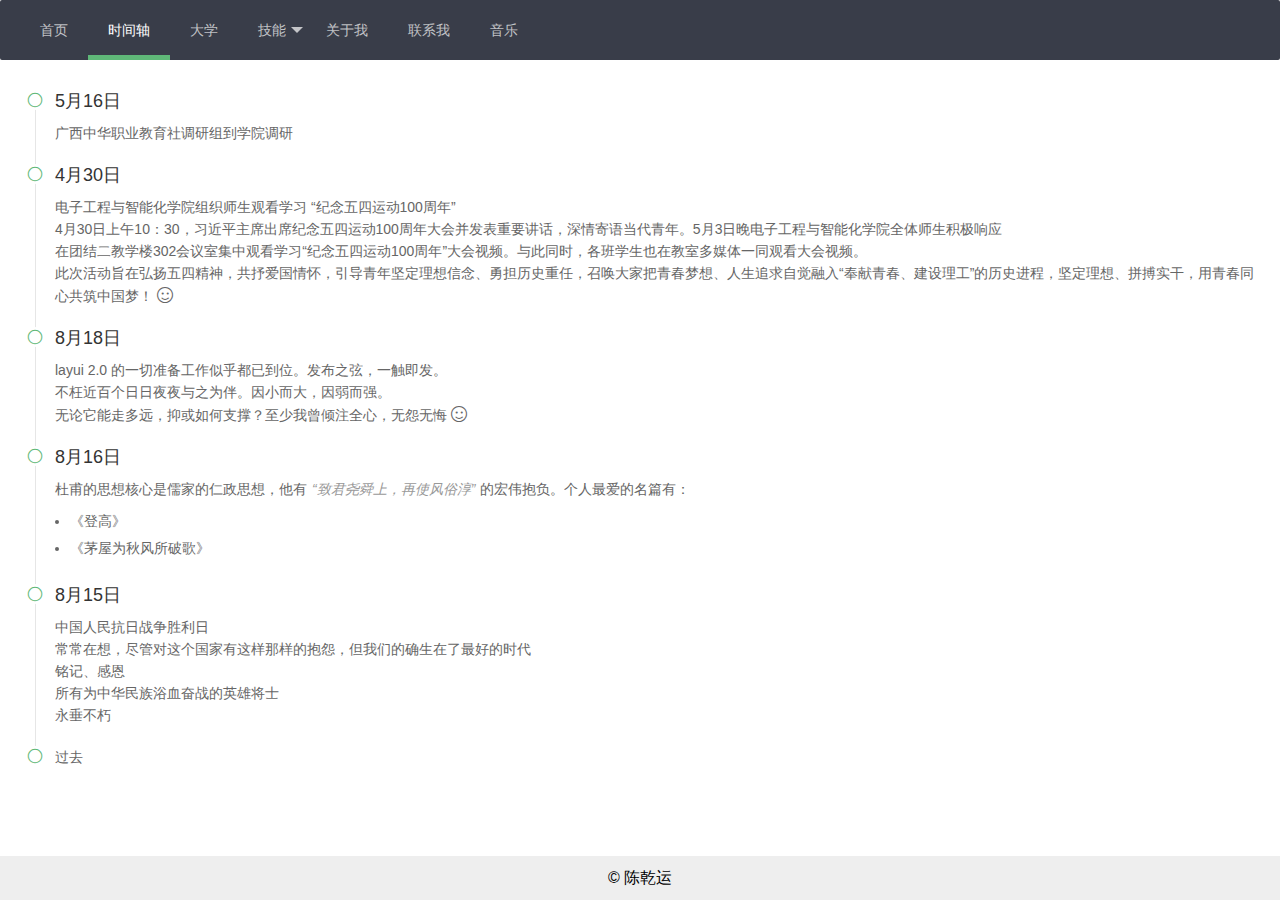
==== about.html @ 60fbc8ce "消息" ====
<!DOCTYPE html>
<html>
<head>
  <meta charset="utf-8">
  <meta name="viewport" content="width=device-width, initial-scale=1, maximum-scale=1">
  <title>时间轴 - 我的大学班级生活</title>
  <link rel="stylesheet" href="./layui/css/layui.css">

</head>
<body class="layui-layout-body">
 <div class="layui-layout layui-layout-admin">
<ul class="layui-nav" lay-filter="">
  <li class="layui-nav-item"><a href="index.html">首页</a></li>
  <li class="layui-nav-item layui-this"><a href="about.html">时间轴</a></li>
  <li class="layui-nav-item"><a href="university.html">大学</a></li>
  <li class="layui-nav-item">
    <a href="javascript:;">技能</a>
    <dl class="layui-nav-child"> <!-- 二级菜单 -->
      <dd><a href="js.html">前端</a></dd>
      <dd><a href="PHP.html">后端</a></dd>
    </dl>
  </li>
  <li class="layui-nav-item"><a href="us.html">关于我</a></li>
  <li class="layui-nav-item"><a href="callme.html">联系我</a></li>
  <li class="layui-nav-item"><a href="life.html">音乐</a></li>
</ul>

  <div class="layui-fluid" style="margin-left: 10px;margin-top: 30px;">
    <ul class="layui-timeline">
      <li class="layui-timeline-item">
        <i class="layui-icon layui-timeline-axis"></i>
        <div class="layui-timeline-content layui-text">
          <h3 class="layui-timeline-title">5月16日</h3>
          <p>
            广西中华职业教育社调研组到学院调研
            <br>
          </p>
      <li class="layui-timeline-item">
        <i class="layui-icon layui-timeline-axis"></i>
        <div class="layui-timeline-content layui-text">
          <h3 class="layui-timeline-title">4月30日</h3>
          <p>
            电子工程与智能化学院组织师生观看学习 “纪念五四运动100周年”
            <br>4月30日上午10：30，习近平主席出席纪念五四运动100周年大会并发表重要讲话，深情寄语当代青年。5月3日晚电子工程与智能化学院全体师生积极响应<br>在团结二教学楼302会议室集中观看学习“纪念五四运动100周年”大会视频。与此同时，各班学生也在教室多媒体一同观看大会视频。
            <br>此次活动旨在弘扬五四精神，共抒爱国情怀，引导青年坚定理想信念、勇担历史重任，召唤大家把青春梦想、人生追求自觉融入“奉献青春、建设理工”的历史进程，坚定理想、拼搏实干，用青春同心共筑中国梦！ <i class="layui-icon"></i>
          </p>
        </div>
      </li>
      <li class="layui-timeline-item">
      <i class="layui-icon layui-timeline-axis"></i>
      <div class="layui-timeline-content layui-text">
        <h3 class="layui-timeline-title">8月18日</h3>
        <p>
          layui 2.0 的一切准备工作似乎都已到位。发布之弦，一触即发。
          <br>不枉近百个日日夜夜与之为伴。因小而大，因弱而强。
          <br>无论它能走多远，抑或如何支撑？至少我曾倾注全心，无怨无悔 <i class="layui-icon"></i>
        </p>
      </div>
    </li>
      <li class="layui-timeline-item">
        <i class="layui-icon layui-timeline-axis"></i>
        <div class="layui-timeline-content layui-text">
          <h3 class="layui-timeline-title">8月16日</h3>
          <p>杜甫的思想核心是儒家的仁政思想，他有<em>“致君尧舜上，再使风俗淳”</em>的宏伟抱负。个人最爱的名篇有：</p>
          <ul>
            <li>《登高》</li>
            <li>《茅屋为秋风所破歌》</li>
          </ul>
        </div>
      </li>
      <li class="layui-timeline-item">
        <i class="layui-icon layui-timeline-axis"></i>
        <div class="layui-timeline-content layui-text">
          <h3 class="layui-timeline-title">8月15日</h3>
          <p>
            中国人民抗日战争胜利日
            <br>常常在想，尽管对这个国家有这样那样的抱怨，但我们的确生在了最好的时代
            <br>铭记、感恩
            <br>所有为中华民族浴血奋战的英雄将士
            <br>永垂不朽
          </p>
        </div>
      </li>
      <li class="layui-timeline-item">
        <i class="layui-icon layui-timeline-axis"></i>
        <div class="layui-timeline-content layui-text">
          <div class="layui-timeline-title">过去</div>
        </div>
      </li>
    </ul>  
  </div>
    <div class="layui-footer" style="text-align: center;    left: 0px; font-size: 16px">
    © 陈乾运
  </div>
  </div>
<script src="./layui/layui.js"></script>
<script>
//一般直接写在一个js文件中
layui.use(['layer', 'element'], function(){
  var layer = layui.layer
  ,element = layui.element;
  
});
</script> 
</body>
</html>
---- layui/css/layui.css ----
.layui-inline,img{display:inline-block;vertical-align:middle}h1,h2,h3,h4,h5,h6{font-weight:400}.layui-edge,.layui-header,.layui-inline,.layui-main{position:relative}.layui-elip,.layui-form-checkbox span,.layui-form-pane .layui-form-label{text-overflow:ellipsis;white-space:nowrap}.layui-btn,.layui-edge,.layui-inline,img{vertical-align:middle}.layui-btn,.layui-disabled,.layui-icon,.layui-unselect{-webkit-user-select:none;-ms-user-select:none;-moz-user-select:none}blockquote,body,button,dd,div,dl,dt,form,h1,h2,h3,h4,h5,h6,input,li,ol,p,pre,td,textarea,th,ul{margin:0;padding:0;-webkit-tap-highlight-color:rgba(0,0,0,0)}a:active,a:hover{outline:0}img{border:none}li{list-style:none}table{border-collapse:collapse;border-spacing:0}h4,h5,h6{font-size:100%}button,input,optgroup,option,select,textarea{font-family:inherit;font-size:inherit;font-style:inherit;font-weight:inherit;outline:0}pre{white-space:pre-wrap;white-space:-moz-pre-wrap;white-space:-pre-wrap;white-space:-o-pre-wrap;word-wrap:break-word}body{line-height:24px;font:14px Helvetica Neue,Helvetica,PingFang SC,Tahoma,Arial,sans-serif}hr{height:1px;margin:10px 0;border:0;clear:both}a{color:#333;text-decoration:none}a:hover{color:#777}a cite{font-style:normal;*cursor:pointer}.layui-border-box,.layui-border-box *{box-sizing:border-box}.layui-box,.layui-box *{box-sizing:content-box}.layui-clear{clear:both;*zoom:1}.layui-clear:after{content:'\20';clear:both;*zoom:1;display:block;height:0}.layui-inline{*display:inline;*zoom:1}.layui-edge{display:inline-block;width:0;height:0;border-width:6px;border-style:dashed;border-color:transparent;overflow:hidden}.layui-edge-top{top:-4px;border-bottom-color:#999;border-bottom-style:solid}.layui-edge-right{border-left-color:#999;border-left-style:solid}.layui-edge-bottom{top:2px;border-top-color:#999;border-top-style:solid}.layui-edge-left{border-right-color:#999;border-right-style:solid}.layui-elip{overflow:hidden}.layui-disabled,.layui-disabled:hover{color:#d2d2d2!important;cursor:not-allowed!important}.layui-circle{border-radius:100%}.layui-show{display:block!important}.layui-hide{display:none!important}@font-face{font-family:layui-icon;src:url(../font/iconfont.eot?v=240);src:url(../font/iconfont.eot?v=240#iefix) format('embedded-opentype'),url(../font/iconfont.svg?v=240#iconfont) format('svg'),url(../font/iconfont.woff?v=240) format('woff'),url(../font/iconfont.ttf?v=240) format('truetype')}.layui-icon{font-family:layui-icon!important;font-size:16px;font-style:normal;-webkit-font-smoothing:antialiased;-moz-osx-font-smoothing:grayscale}.layui-icon-reply-fill:before{content:"\e611"}.layui-icon-set-fill:before{content:"\e614"}.layui-icon-menu-fill:before{content:"\e60f"}.layui-icon-search:before{content:"\e615"}.layui-icon-share:before{content:"\e641"}.layui-icon-set-sm:before{content:"\e620"}.layui-icon-engine:before{content:"\e628"}.layui-icon-close:before{content:"\1006"}.layui-icon-close-fill:before{content:"\1007"}.layui-icon-chart-screen:before{content:"\e629"}.layui-icon-star:before{content:"\e600"}.layui-icon-circle-dot:before{content:"\e617"}.layui-icon-chat:before{content:"\e606"}.layui-icon-release:before{content:"\e609"}.layui-icon-list:before{content:"\e60a"}.layui-icon-chart:before{content:"\e62c"}.layui-icon-ok-circle:before{content:"\1005"}.layui-icon-layim-theme:before{content:"\e61b"}.layui-icon-table:before{content:"\e62d"}.layui-icon-right:before{content:"\e602"}.layui-icon-left:before{content:"\e603"}.layui-icon-cart-simple:before{content:"\e698"}.layui-icon-face-cry:before{content:"\e69c"}.layui-icon-face-smile:before{content:"\e6af"}.layui-icon-survey:before{content:"\e6b2"}.layui-icon-tree:before{content:"\e62e"}.layui-icon-upload-circle:before{content:"\e62f"}.layui-icon-add-circle:before{content:"\e61f"}.layui-icon-download-circle:before{content:"\e601"}.layui-icon-templeate-1:before{content:"\e630"}.layui-icon-util:before{content:"\e631"}.layui-icon-face-surprised:before{content:"\e664"}.layui-icon-edit:before{content:"\e642"}.layui-icon-speaker:before{content:"\e645"}.layui-icon-down:before{content:"\e61a"}.layui-icon-file:before{content:"\e621"}.layui-icon-layouts:before{content:"\e632"}.layui-icon-rate-half:before{content:"\e6c9"}.layui-icon-add-circle-fine:before{content:"\e608"}.layui-icon-prev-circle:before{content:"\e633"}.layui-icon-read:before{content:"\e705"}.layui-icon-404:before{content:"\e61c"}.layui-icon-carousel:before{content:"\e634"}.layui-icon-help:before{content:"\e607"}.layui-icon-code-circle:before{content:"\e635"}.layui-icon-water:before{content:"\e636"}.layui-icon-username:before{content:"\e66f"}.layui-icon-find-fill:before{content:"\e670"}.layui-icon-about:before{content:"\e60b"}.layui-icon-location:before{content:"\e715"}.layui-icon-up:before{content:"\e619"}.layui-icon-pause:before{content:"\e651"}.layui-icon-date:before{content:"\e637"}.layui-icon-layim-uploadfile:before{content:"\e61d"}.layui-icon-delete:before{content:"\e640"}.layui-icon-play:before{content:"\e652"}.layui-icon-top:before{content:"\e604"}.layui-icon-friends:before{content:"\e612"}.layui-icon-refresh-3:before{content:"\e9aa"}.layui-icon-ok:before{content:"\e605"}.layui-icon-layer:before{content:"\e638"}.layui-icon-face-smile-fine:before{content:"\e60c"}.layui-icon-dollar:before{content:"\e659"}.layui-icon-group:before{content:"\e613"}.layui-icon-layim-download:before{content:"\e61e"}.layui-icon-picture-fine:before{content:"\e60d"}.layui-icon-link:before{content:"\e64c"}.layui-icon-diamond:before{content:"\e735"}.layui-icon-log:before{content:"\e60e"}.layui-icon-rate-solid:before{content:"\e67a"}.layui-icon-fonts-del:before{content:"\e64f"}.layui-icon-unlink:before{content:"\e64d"}.layui-icon-fonts-clear:before{content:"\e639"}.layui-icon-triangle-r:before{content:"\e623"}.layui-icon-circle:before{content:"\e63f"}.layui-icon-radio:before{content:"\e643"}.layui-icon-align-center:before{content:"\e647"}.layui-icon-align-right:before{content:"\e648"}.layui-icon-align-left:before{content:"\e649"}.layui-icon-loading-1:before{content:"\e63e"}.layui-icon-return:before{content:"\e65c"}.layui-icon-fonts-strong:before{content:"\e62b"}.layui-icon-upload:before{content:"\e67c"}.layui-icon-dialogue:before{content:"\e63a"}.layui-icon-video:before{content:"\e6ed"}.layui-icon-headset:before{content:"\e6fc"}.layui-icon-cellphone-fine:before{content:"\e63b"}.layui-icon-add-1:before{content:"\e654"}.layui-icon-face-smile-b:before{content:"\e650"}.layui-icon-fonts-html:before{content:"\e64b"}.layui-icon-form:before{content:"\e63c"}.layui-icon-cart:before{content:"\e657"}.layui-icon-camera-fill:before{content:"\e65d"}.layui-icon-tabs:before{content:"\e62a"}.layui-icon-fonts-code:before{content:"\e64e"}.layui-icon-fire:before{content:"\e756"}.layui-icon-set:before{content:"\e716"}.layui-icon-fonts-u:before{content:"\e646"}.layui-icon-triangle-d:before{content:"\e625"}.layui-icon-tips:before{content:"\e702"}.layui-icon-picture:before{content:"\e64a"}.layui-icon-more-vertical:before{content:"\e671"}.layui-icon-flag:before{content:"\e66c"}.layui-icon-loading:before{content:"\e63d"}.layui-icon-fonts-i:before{content:"\e644"}.layui-icon-refresh-1:before{content:"\e666"}.layui-icon-rmb:before{content:"\e65e"}.layui-icon-home:before{content:"\e68e"}.layui-icon-user:before{content:"\e770"}.layui-icon-notice:before{content:"\e667"}.layui-icon-login-weibo:before{content:"\e675"}.layui-icon-voice:before{content:"\e688"}.layui-icon-upload-drag:before{content:"\e681"}.layui-icon-login-qq:before{content:"\e676"}.layui-icon-snowflake:before{content:"\e6b1"}.layui-icon-file-b:before{content:"\e655"}.layui-icon-template:before{content:"\e663"}.layui-icon-auz:before{content:"\e672"}.layui-icon-console:before{content:"\e665"}.layui-icon-app:before{content:"\e653"}.layui-icon-prev:before{content:"\e65a"}.layui-icon-website:before{content:"\e7ae"}.layui-icon-next:before{content:"\e65b"}.layui-icon-component:before{content:"\e857"}.layui-icon-more:before{content:"\e65f"}.layui-icon-login-wechat:before{content:"\e677"}.layui-icon-shrink-right:before{content:"\e668"}.layui-icon-spread-left:before{content:"\e66b"}.layui-icon-camera:before{content:"\e660"}.layui-icon-note:before{content:"\e66e"}.layui-icon-refresh:before{content:"\e669"}.layui-icon-female:before{content:"\e661"}.layui-icon-male:before{content:"\e662"}.layui-icon-password:before{content:"\e673"}.layui-icon-senior:before{content:"\e674"}.layui-icon-theme:before{content:"\e66a"}.layui-icon-tread:before{content:"\e6c5"}.layui-icon-praise:before{content:"\e6c6"}.layui-icon-star-fill:before{content:"\e658"}.layui-icon-rate:before{content:"\e67b"}.layui-icon-template-1:before{content:"\e656"}.layui-icon-vercode:before{content:"\e679"}.layui-icon-cellphone:before{content:"\e678"}.layui-icon-screen-full:before{content:"\e622"}.layui-icon-screen-restore:before{content:"\e758"}.layui-icon-cols:before{content:"\e610"}.layui-icon-export:before{content:"\e67d"}.layui-icon-print:before{content:"\e66d"}.layui-icon-slider:before{content:"\e714"}.layui-main{width:1140px;margin:0 auto}.layui-header{z-index:1000;height:60px}.layui-header a:hover{transition:all .5s;-webkit-transition:all .5s}.layui-side{position:fixed;left:0;top:0;bottom:0;z-index:999;width:200px;overflow-x:hidden}.layui-side-scroll{position:relative;width:220px;height:100%;overflow-x:hidden}.layui-body{position:absolute;left:200px;right:0;top:0;bottom:0;z-index:998;width:auto;overflow:hidden;overflow-y:auto;box-sizing:border-box}.layui-layout-body{overflow:hidden}.layui-layout-admin .layui-header{background-color:#23262E}.layui-layout-admin .layui-side{top:60px;width:200px;overflow-x:hidden}.layui-layout-admin .layui-body{top:60px;bottom:44px}.layui-layout-admin .layui-main{width:auto;margin:0 15px}.layui-layout-admin .layui-footer{position:fixed;left:200px;right:0;bottom:0;height:44px;line-height:44px;padding:0 15px;background-color:#eee}.layui-layout-admin .layui-logo{position:absolute;left:0;top:0;width:200px;height:100%;line-height:60px;text-align:center;color:#009688;font-size:16px}.layui-layout-admin .layui-header .layui-nav{background:0 0}.layui-layout-left{position:absolute!important;left:200px;top:0}.layui-layout-right{position:absolute!important;right:0;top:0}.layui-container{position:relative;margin:0 auto;padding:0 15px;box-sizing:border-box}.layui-fluid{position:relative;margin:0 auto;padding:0 15px}.layui-row:after,.layui-row:before{content:'';display:block;clear:both}.layui-col-lg1,.layui-col-lg10,.layui-col-lg11,.layui-col-lg12,.layui-col-lg2,.layui-col-lg3,.layui-col-lg4,.layui-col-lg5,.layui-col-lg6,.layui-col-lg7,.layui-col-lg8,.layui-col-lg9,.layui-col-md1,.layui-col-md10,.layui-col-md11,.layui-col-md12,.layui-col-md2,.layui-col-md3,.layui-col-md4,.layui-col-md5,.layui-col-md6,.layui-col-md7,.layui-col-md8,.layui-col-md9,.layui-col-sm1,.layui-col-sm10,.layui-col-sm11,.layui-col-sm12,.layui-col-sm2,.layui-col-sm3,.layui-col-sm4,.layui-col-sm5,.layui-col-sm6,.layui-col-sm7,.layui-col-sm8,.layui-col-sm9,.layui-col-xs1,.layui-col-xs10,.layui-col-xs11,.layui-col-xs12,.layui-col-xs2,.layui-col-xs3,.layui-col-xs4,.layui-col-xs5,.layui-col-xs6,.layui-col-xs7,.layui-col-xs8,.layui-col-xs9{position:relative;display:block;box-sizing:border-box}.layui-col-xs1,.layui-col-xs10,.layui-col-xs11,.layui-col-xs12,.layui-col-xs2,.layui-col-xs3,.layui-col-xs4,.layui-col-xs5,.layui-col-xs6,.layui-col-xs7,.layui-col-xs8,.layui-col-xs9{float:left}.layui-col-xs1{width:8.33333333%}.layui-col-xs2{width:16.66666667%}.layui-col-xs3{width:25%}.layui-col-xs4{width:33.33333333%}.layui-col-xs5{width:41.66666667%}.layui-col-xs6{width:50%}.layui-col-xs7{width:58.33333333%}.layui-col-xs8{width:66.66666667%}.layui-col-xs9{width:75%}.layui-col-xs10{width:83.33333333%}.layui-col-xs11{width:91.66666667%}.layui-col-xs12{width:100%}.layui-col-xs-offset1{margin-left:8.33333333%}.layui-col-xs-offset2{margin-left:16.66666667%}.layui-col-xs-offset3{margin-left:25%}.layui-col-xs-offset4{margin-left:33.33333333%}.layui-col-xs-offset5{margin-left:41.66666667%}.layui-col-xs-offset6{margin-left:50%}.layui-col-xs-offset7{margin-left:58.33333333%}.layui-col-xs-offset8{margin-left:66.66666667%}.layui-col-xs-offset9{margin-left:75%}.layui-col-xs-offset10{margin-left:83.33333333%}.layui-col-xs-offset11{margin-left:91.66666667%}.layui-col-xs-offset12{margin-left:100%}@media screen and (max-width:768px){.layui-hide-xs{display:none!important}.layui-show-xs-block{display:block!important}.layui-show-xs-inline{display:inline!important}.layui-show-xs-inline-block{display:inline-block!important}}@media screen and (min-width:768px){.layui-container{width:750px}.layui-hide-sm{display:none!important}.layui-show-sm-block{display:block!important}.layui-show-sm-inline{display:inline!important}.layui-show-sm-inline-block{display:inline-block!important}.layui-col-sm1,.layui-col-sm10,.layui-col-sm11,.layui-col-sm12,.layui-col-sm2,.layui-col-sm3,.layui-col-sm4,.layui-col-sm5,.layui-col-sm6,.layui-col-sm7,.layui-col-sm8,.layui-col-sm9{float:left}.layui-col-sm1{width:8.33333333%}.layui-col-sm2{width:16.66666667%}.layui-col-sm3{width:25%}.layui-col-sm4{width:33.33333333%}.layui-col-sm5{width:41.66666667%}.layui-col-sm6{width:50%}.layui-col-sm7{width:58.33333333%}.layui-col-sm8{width:66.66666667%}.layui-col-sm9{width:75%}.layui-col-sm10{width:83.33333333%}.layui-col-sm11{width:91.66666667%}.layui-col-sm12{width:100%}.layui-col-sm-offset1{margin-left:8.33333333%}.layui-col-sm-offset2{margin-left:16.66666667%}.layui-col-sm-offset3{margin-left:25%}.layui-col-sm-offset4{margin-left:33.33333333%}.layui-col-sm-offset5{margin-left:41.66666667%}.layui-col-sm-offset6{margin-left:50%}.layui-col-sm-offset7{margin-left:58.33333333%}.layui-col-sm-offset8{margin-left:66.66666667%}.layui-col-sm-offset9{margin-left:75%}.layui-col-sm-offset10{margin-left:83.33333333%}.layui-col-sm-offset11{margin-left:91.66666667%}.layui-col-sm-offset12{margin-left:100%}}@media screen and (min-width:992px){.layui-container{width:970px}.layui-hide-md{display:none!important}.layui-show-md-block{display:block!important}.layui-show-md-inline{display:inline!important}.layui-show-md-inline-block{display:inline-block!important}.layui-col-md1,.layui-col-md10,.layui-col-md11,.layui-col-md12,.layui-col-md2,.layui-col-md3,.layui-col-md4,.layui-col-md5,.layui-col-md6,.layui-col-md7,.layui-col-md8,.layui-col-md9{float:left}.layui-col-md1{width:8.33333333%}.layui-col-md2{width:16.66666667%}.layui-col-md3{width:25%}.layui-col-md4{width:33.33333333%}.layui-col-md5{width:41.66666667%}.layui-col-md6{width:50%}.layui-col-md7{width:58.33333333%}.layui-col-md8{width:66.66666667%}.layui-col-md9{width:75%}.layui-col-md10{width:83.33333333%}.layui-col-md11{width:91.66666667%}.layui-col-md12{width:100%}.layui-col-md-offset1{margin-left:8.33333333%}.layui-col-md-offset2{margin-left:16.66666667%}.layui-col-md-offset3{margin-left:25%}.layui-col-md-offset4{margin-left:33.33333333%}.layui-col-md-offset5{margin-left:41.66666667%}.layui-col-md-offset6{margin-left:50%}.layui-col-md-offset7{margin-left:58.33333333%}.layui-col-md-offset8{margin-left:66.66666667%}.layui-col-md-offset9{margin-left:75%}.layui-col-md-offset10{margin-left:83.33333333%}.layui-col-md-offset11{margin-left:91.66666667%}.layui-col-md-offset12{margin-left:100%}}@media screen and (min-width:1200px){.layui-container{width:1170px}.layui-hide-lg{display:none!important}.layui-show-lg-block{display:block!important}.layui-show-lg-inline{display:inline!important}.layui-show-lg-inline-block{display:inline-block!important}.layui-col-lg1,.layui-col-lg10,.layui-col-lg11,.layui-col-lg12,.layui-col-lg2,.layui-col-lg3,.layui-col-lg4,.layui-col-lg5,.layui-col-lg6,.layui-col-lg7,.layui-col-lg8,.layui-col-lg9{float:left}.layui-col-lg1{width:8.33333333%}.layui-col-lg2{width:16.66666667%}.layui-col-lg3{width:25%}.layui-col-lg4{width:33.33333333%}.layui-col-lg5{width:41.66666667%}.layui-col-lg6{width:50%}.layui-col-lg7{width:58.33333333%}.layui-col-lg8{width:66.66666667%}.layui-col-lg9{width:75%}.layui-col-lg10{width:83.33333333%}.layui-col-lg11{width:91.66666667%}.layui-col-lg12{width:100%}.layui-col-lg-offset1{margin-left:8.33333333%}.layui-col-lg-offset2{margin-left:16.66666667%}.layui-col-lg-offset3{margin-left:25%}.layui-col-lg-offset4{margin-left:33.33333333%}.layui-col-lg-offset5{margin-left:41.66666667%}.layui-col-lg-offset6{margin-left:50%}.layui-col-lg-offset7{margin-left:58.33333333%}.layui-col-lg-offset8{margin-left:66.66666667%}.layui-col-lg-offset9{margin-left:75%}.layui-col-lg-offset10{margin-left:83.33333333%}.layui-col-lg-offset11{margin-left:91.66666667%}.layui-col-lg-offset12{margin-left:100%}}.layui-col-space1{margin:-.5px}.layui-col-space1>*{padding:.5px}.layui-col-space3{margin:-1.5px}.layui-col-space3>*{padding:1.5px}.layui-col-space5{margin:-2.5px}.layui-col-space5>*{padding:2.5px}.layui-col-space8{margin:-3.5px}.layui-col-space8>*{padding:3.5px}.layui-col-space10{margin:-5px}.layui-col-space10>*{padding:5px}.layui-col-space12{margin:-6px}.layui-col-space12>*{padding:6px}.layui-col-space15{margin:-7.5px}.layui-col-space15>*{padding:7.5px}.layui-col-space18{margin:-9px}.layui-col-space18>*{padding:9px}.layui-col-space20{margin:-10px}.layui-col-space20>*{padding:10px}.layui-col-space22{margin:-11px}.layui-col-space22>*{padding:11px}.layui-col-space25{margin:-12.5px}.layui-col-space25>*{padding:12.5px}.layui-col-space30{margin:-15px}.layui-col-space30>*{padding:15px}.layui-btn,.layui-input,.layui-select,.layui-textarea,.layui-upload-button{outline:0;-webkit-appearance:none;transition:all .3s;-webkit-transition:all .3s;box-sizing:border-box}.layui-elem-quote{margin-bottom:10px;padding:15px;line-height:22px;border-left:5px solid #009688;border-radius:0 2px 2px 0;background-color:#f2f2f2}.layui-quote-nm{border-style:solid;border-width:1px 1px 1px 5px;background:0 0}.layui-elem-field{margin-bottom:10px;padding:0;border-width:1px;border-style:solid}.layui-elem-field legend{margin-left:20px;padding:0 10px;font-size:20px;font-weight:300}.layui-field-title{margin:10px 0 20px;border-width:1px 0 0}.layui-field-box{padding:10px 15px}.layui-field-title .layui-field-box{padding:10px 0}.layui-progress{position:relative;height:6px;border-radius:20px;background-color:#e2e2e2}.layui-progress-bar{position:absolute;left:0;top:0;width:0;max-width:100%;height:6px;border-radius:20px;text-align:right;background-color:#5FB878;transition:all .3s;-webkit-transition:all .3s}.layui-progress-big,.layui-progress-big .layui-progress-bar{height:18px;line-height:18px}.layui-progress-text{position:relative;top:-20px;line-height:18px;font-size:12px;color:#666}.layui-progress-big .layui-progress-text{position:static;padding:0 10px;color:#fff}.layui-collapse{border-width:1px;border-style:solid;border-radius:2px}.layui-colla-content,.layui-colla-item{border-top-width:1px;border-top-style:solid}.layui-colla-item:first-child{border-top:none}.layui-colla-title{position:relative;height:42px;line-height:42px;padding:0 15px 0 35px;color:#333;background-color:#f2f2f2;cursor:pointer;font-size:14px;overflow:hidden}.layui-colla-content{display:none;padding:10px 15px;line-height:22px;color:#666}.layui-colla-icon{position:absolute;left:15px;top:0;font-size:14px}.layui-card{margin-bottom:15px;border-radius:2px;background-color:#fff;box-shadow:0 1px 2px 0 rgba(0,0,0,.05)}.layui-card:last-child{margin-bottom:0}.layui-card-header{position:relative;height:42px;line-height:42px;padding:0 15px;border-bottom:1px solid #f6f6f6;color:#333;border-radius:2px 2px 0 0;font-size:14px}.layui-bg-black,.layui-bg-blue,.layui-bg-cyan,.layui-bg-green,.layui-bg-orange,.layui-bg-red{color:#fff!important}.layui-card-body{position:relative;padding:10px 15px;line-height:24px}.layui-card-body[pad15]{padding:15px}.layui-card-body[pad20]{padding:20px}.layui-card-body .layui-table{margin:5px 0}.layui-card .layui-tab{margin:0}.layui-panel-window{position:relative;padding:15px;border-radius:0;border-top:5px solid #E6E6E6;background-color:#fff}.layui-auxiliar-moving{position:fixed;left:0;right:0;top:0;bottom:0;width:100%;height:100%;background:0 0;z-index:9999999999}.layui-form-label,.layui-form-mid,.layui-form-select,.layui-input-block,.layui-input-inline,.layui-textarea{position:relative}.layui-bg-red{background-color:#FF5722!important}.layui-bg-orange{background-color:#FFB800!important}.layui-bg-green{background-color:#009688!important}.layui-bg-cyan{background-color:#2F4056!important}.layui-bg-blue{background-color:#1E9FFF!important}.layui-bg-black{background-color:#393D49!important}.layui-bg-gray{background-color:#eee!important;color:#666!important}.layui-badge-rim,.layui-colla-content,.layui-colla-item,.layui-collapse,.layui-elem-field,.layui-form-pane .layui-form-item[pane],.layui-form-pane .layui-form-label,.layui-input,.layui-layedit,.layui-layedit-tool,.layui-quote-nm,.layui-select,.layui-tab-bar,.layui-tab-card,.layui-tab-title,.layui-tab-title .layui-this:after,.layui-textarea{border-color:#e6e6e6}.layui-timeline-item:before,hr{background-color:#e6e6e6}.layui-text{line-height:22px;font-size:14px;color:#666}.layui-text h1,.layui-text h2,.layui-text h3{font-weight:500;color:#333}.layui-text h1{font-size:30px}.layui-text h2{font-size:24px}.layui-text h3{font-size:18px}.layui-text a:not(.layui-btn){color:#01AAED}.layui-text a:not(.layui-btn):hover{text-decoration:underline}.layui-text ul{padding:5px 0 5px 15px}.layui-text ul li{margin-top:5px;list-style-type:disc}.layui-text em,.layui-word-aux{color:#999!important;padding:0 5px!important}.layui-btn{display:inline-block;height:38px;line-height:38px;padding:0 18px;background-color:#009688;color:#fff;white-space:nowrap;text-align:center;font-size:14px;border:none;border-radius:2px;cursor:pointer}.layui-btn:hover{opacity:.8;filter:alpha(opacity=80);color:#fff}.layui-btn:active{opacity:1;filter:alpha(opacity=100)}.layui-btn+.layui-btn{margin-left:10px}.layui-btn-container{font-size:0}.layui-btn-container .layui-btn{margin-right:10px;margin-bottom:10px}.layui-btn-container .layui-btn+.layui-btn{margin-left:0}.layui-table .layui-btn-container .layui-btn{margin-bottom:9px}.layui-btn-radius{border-radius:100px}.layui-btn .layui-icon{margin-right:3px;font-size:18px;vertical-align:bottom;vertical-align:middle\9}.layui-btn-primary{border:1px solid #C9C9C9;background-color:#fff;color:#555}.layui-btn-primary:hover{border-color:#009688;color:#333}.layui-btn-normal{background-color:#1E9FFF}.layui-btn-warm{background-color:#FFB800}.layui-btn-danger{background-color:#FF5722}.layui-btn-disabled,.layui-btn-disabled:active,.layui-btn-disabled:hover{border:1px solid #e6e6e6;background-color:#FBFBFB;color:#C9C9C9;cursor:not-allowed;opacity:1}.layui-btn-lg{height:44px;line-height:44px;padding:0 25px;font-size:16px}.layui-btn-sm{height:30px;line-height:30px;padding:0 10px;font-size:12px}.layui-btn-sm i{font-size:16px!important}.layui-btn-xs{height:22px;line-height:22px;padding:0 5px;font-size:12px}.layui-btn-xs i{font-size:14px!important}.layui-btn-group{display:inline-block;vertical-align:middle;font-size:0}.layui-btn-group .layui-btn{margin-left:0!important;margin-right:0!important;border-left:1px solid rgba(255,255,255,.5);border-radius:0}.layui-btn-group .layui-btn-primary{border-left:none}.layui-btn-group .layui-btn-primary:hover{border-color:#C9C9C9;color:#009688}.layui-btn-group .layui-btn:first-child{border-left:none;border-radius:2px 0 0 2px}.layui-btn-group .layui-btn-primary:first-child{border-left:1px solid #c9c9c9}.layui-btn-group .layui-btn:last-child{border-radius:0 2px 2px 0}.layui-btn-group .layui-btn+.layui-btn{margin-left:0}.layui-btn-group+.layui-btn-group{margin-left:10px}.layui-btn-fluid{width:100%}.layui-input,.layui-select,.layui-textarea{height:38px;line-height:1.3;line-height:38px\9;border-width:1px;border-style:solid;background-color:#fff;border-radius:2px}.layui-input::-webkit-input-placeholder,.layui-select::-webkit-input-placeholder,.layui-textarea::-webkit-input-placeholder{line-height:1.3}.layui-input,.layui-textarea{display:block;width:100%;padding-left:10px}.layui-input:hover,.layui-textarea:hover{border-color:#D2D2D2!important}.layui-input:focus,.layui-textarea:focus{border-color:#C9C9C9!important}.layui-textarea{min-height:100px;height:auto;line-height:20px;padding:6px 10px;resize:vertical}.layui-select{padding:0 10px}.layui-form input[type=checkbox],.layui-form input[type=radio],.layui-form select{display:none}.layui-form [lay-ignore]{display:initial}.layui-form-item{margin-bottom:15px;clear:both;*zoom:1}.layui-form-item:after{content:'\20';clear:both;*zoom:1;display:block;height:0}.layui-form-label{float:left;display:block;padding:9px 15px;width:80px;font-weight:400;line-height:20px;text-align:right}.layui-form-label-col{display:block;float:none;padding:9px 0;line-height:20px;text-align:left}.layui-form-item .layui-inline{margin-bottom:5px;margin-right:10px}.layui-input-block{margin-left:110px;min-height:36px}.layui-input-inline{display:inline-block;vertical-align:middle}.layui-form-item .layui-input-inline{float:left;width:190px;margin-right:10px}.layui-form-text .layui-input-inline{width:auto}.layui-form-mid{float:left;display:block;padding:9px 0!important;line-height:20px;margin-right:10px}.layui-form-danger+.layui-form-select .layui-input,.layui-form-danger:focus{border-color:#FF5722!important}.layui-form-select .layui-input{padding-right:30px;cursor:pointer}.layui-form-select .layui-edge{position:absolute;right:10px;top:50%;margin-top:-3px;cursor:pointer;border-width:6px;border-top-color:#c2c2c2;border-top-style:solid;transition:all .3s;-webkit-transition:all .3s}.layui-form-select dl{display:none;position:absolute;left:0;top:42px;padding:5px 0;z-index:899;min-width:100%;border:1px solid #d2d2d2;max-height:300px;overflow-y:auto;background-color:#fff;border-radius:2px;box-shadow:0 2px 4px rgba(0,0,0,.12);box-sizing:border-box}.layui-form-select dl dd,.layui-form-select dl dt{padding:0 10px;line-height:36px;white-space:nowrap;overflow:hidden;text-overflow:ellipsis}.layui-form-select dl dt{font-size:12px;color:#999}.layui-form-select dl dd{cursor:pointer}.layui-form-select dl dd:hover{background-color:#f2f2f2;-webkit-transition:.5s all;transition:.5s all}.layui-form-select .layui-select-group dd{padding-left:20px}.layui-form-select dl dd.layui-select-tips{padding-left:10px!important;color:#999}.layui-form-select dl dd.layui-this{background-color:#5FB878;color:#fff}.layui-form-checkbox,.layui-form-select dl dd.layui-disabled{background-color:#fff}.layui-form-selected dl{display:block}.layui-form-checkbox,.layui-form-checkbox *,.layui-form-switch{display:inline-block;vertical-align:middle}.layui-form-selected .layui-edge{margin-top:-9px;-webkit-transform:rotate(180deg);transform:rotate(180deg);margin-top:-3px\9}:root .layui-form-selected .layui-edge{margin-top:-9px\0/IE9}.layui-form-selectup dl{top:auto;bottom:42px}.layui-select-none{margin:5px 0;text-align:center;color:#999}.layui-select-disabled .layui-disabled{border-color:#eee!important}.layui-select-disabled .layui-edge{border-top-color:#d2d2d2}.layui-form-checkbox{position:relative;height:30px;line-height:30px;margin-right:10px;padding-right:30px;cursor:pointer;font-size:0;-webkit-transition:.1s linear;transition:.1s linear;box-sizing:border-box}.layui-form-checkbox span{padding:0 10px;height:100%;font-size:14px;border-radius:2px 0 0 2px;background-color:#d2d2d2;color:#fff;overflow:hidden}.layui-form-checkbox:hover span{background-color:#c2c2c2}.layui-form-checkbox i{position:absolute;right:0;top:0;width:30px;height:28px;border:1px solid #d2d2d2;border-left:none;border-radius:0 2px 2px 0;color:#fff;font-size:20px;text-align:center}.layui-form-checkbox:hover i{border-color:#c2c2c2;color:#c2c2c2}.layui-form-checked,.layui-form-checked:hover{border-color:#5FB878}.layui-form-checked span,.layui-form-checked:hover span{background-color:#5FB878}.layui-form-checked i,.layui-form-checked:hover i{color:#5FB878}.layui-form-item .layui-form-checkbox{margin-top:4px}.layui-form-checkbox[lay-skin=primary]{height:auto!important;line-height:normal!important;min-width:18px;min-height:18px;border:none!important;margin-right:0;padding-left:28px;padding-right:0;background:0 0}.layui-form-checkbox[lay-skin=primary] span{padding-left:0;padding-right:15px;line-height:18px;background:0 0;color:#666}.layui-form-checkbox[lay-skin=primary] i{right:auto;left:0;width:16px;height:16px;line-height:16px;border:1px solid #d2d2d2;font-size:12px;border-radius:2px;background-color:#fff;-webkit-transition:.1s linear;transition:.1s linear}.layui-form-checkbox[lay-skin=primary]:hover i{border-color:#5FB878;color:#fff}.layui-form-checked[lay-skin=primary] i{border-color:#5FB878;background-color:#5FB878;color:#fff}.layui-checkbox-disbaled[lay-skin=primary] span{background:0 0!important;color:#c2c2c2}.layui-checkbox-disbaled[lay-skin=primary]:hover i{border-color:#d2d2d2}.layui-form-item .layui-form-checkbox[lay-skin=primary]{margin-top:10px}.layui-form-switch{position:relative;height:22px;line-height:22px;min-width:35px;padding:0 5px;margin-top:8px;border:1px solid #d2d2d2;border-radius:20px;cursor:pointer;background-color:#fff;-webkit-transition:.1s linear;transition:.1s linear}.layui-form-switch i{position:absolute;left:5px;top:3px;width:16px;height:16px;border-radius:20px;background-color:#d2d2d2;-webkit-transition:.1s linear;transition:.1s linear}.layui-form-switch em{position:relative;top:0;width:25px;margin-left:21px;padding:0!important;text-align:center!important;color:#999!important;font-style:normal!important;font-size:12px}.layui-form-onswitch{border-color:#5FB878;background-color:#5FB878}.layui-checkbox-disbaled,.layui-checkbox-disbaled i{border-color:#e2e2e2!important}.layui-form-onswitch i{left:100%;margin-left:-21px;background-color:#fff}.layui-form-onswitch em{margin-left:5px;margin-right:21px;color:#fff!important}.layui-checkbox-disbaled span{background-color:#e2e2e2!important}.layui-checkbox-disbaled:hover i{color:#fff!important}[lay-radio]{display:none}.layui-form-radio,.layui-form-radio *{display:inline-block;vertical-align:middle}.layui-form-radio{line-height:28px;margin:6px 10px 0 0;padding-right:10px;cursor:pointer;font-size:0}.layui-form-radio *{font-size:14px}.layui-form-radio>i{margin-right:8px;font-size:22px;color:#c2c2c2}.layui-form-radio>i:hover,.layui-form-radioed>i{color:#5FB878}.layui-radio-disbaled>i{color:#e2e2e2!important}.layui-form-pane .layui-form-label{width:110px;padding:8px 15px;height:38px;line-height:20px;border-width:1px;border-style:solid;border-radius:2px 0 0 2px;text-align:center;background-color:#FBFBFB;overflow:hidden;box-sizing:border-box}.layui-form-pane .layui-input-inline{margin-left:-1px}.layui-form-pane .layui-input-block{margin-left:110px;left:-1px}.layui-form-pane .layui-input{border-radius:0 2px 2px 0}.layui-form-pane .layui-form-text .layui-form-label{float:none;width:100%;border-radius:2px;box-sizing:border-box;text-align:left}.layui-form-pane .layui-form-text .layui-input-inline{display:block;margin:0;top:-1px;clear:both}.layui-form-pane .layui-form-text .layui-input-block{margin:0;left:0;top:-1px}.layui-form-pane .layui-form-text .layui-textarea{min-height:100px;border-radius:0 0 2px 2px}.layui-form-pane .layui-form-checkbox{margin:4px 0 4px 10px}.layui-form-pane .layui-form-radio,.layui-form-pane .layui-form-switch{margin-top:6px;margin-left:10px}.layui-form-pane .layui-form-item[pane]{position:relative;border-width:1px;border-style:solid}.layui-form-pane .layui-form-item[pane] .layui-form-label{position:absolute;left:0;top:0;height:100%;border-width:0 1px 0 0}.layui-form-pane .layui-form-item[pane] .layui-input-inline{margin-left:110px}@media screen and (max-width:450px){.layui-form-item .layui-form-label{text-overflow:ellipsis;overflow:hidden;white-space:nowrap}.layui-form-item .layui-inline{display:block;margin-right:0;margin-bottom:20px;clear:both}.layui-form-item .layui-inline:after{content:'\20';clear:both;display:block;height:0}.layui-form-item .layui-input-inline{display:block;float:none;left:-3px;width:auto;margin:0 0 10px 112px}.layui-form-item .layui-input-inline+.layui-form-mid{margin-left:110px;top:-5px;padding:0}.layui-form-item .layui-form-checkbox{margin-right:5px;margin-bottom:5px}}.layui-layedit{border-width:1px;border-style:solid;border-radius:2px}.layui-layedit-tool{padding:3px 5px;border-bottom-width:1px;border-bottom-style:solid;font-size:0}.layedit-tool-fixed{position:fixed;top:0;border-top:1px solid #e2e2e2}.layui-layedit-tool .layedit-tool-mid,.layui-layedit-tool .layui-icon{display:inline-block;vertical-align:middle;text-align:center;font-size:14px}.layui-layedit-tool .layui-icon{position:relative;width:32px;height:30px;line-height:30px;margin:3px 5px;color:#777;cursor:pointer;border-radius:2px}.layui-layedit-tool .layui-icon:hover{color:#393D49}.layui-layedit-tool .layui-icon:active{color:#000}.layui-layedit-tool .layedit-tool-active{background-color:#e2e2e2;color:#000}.layui-layedit-tool .layui-disabled,.layui-layedit-tool .layui-disabled:hover{color:#d2d2d2;cursor:not-allowed}.layui-layedit-tool .layedit-tool-mid{width:1px;height:18px;margin:0 10px;background-color:#d2d2d2}.layedit-tool-html{width:50px!important;font-size:30px!important}.layedit-tool-b,.layedit-tool-code,.layedit-tool-help{font-size:16px!important}.layedit-tool-d,.layedit-tool-face,.layedit-tool-image,.layedit-tool-unlink{font-size:18px!important}.layedit-tool-image input{position:absolute;font-size:0;left:0;top:0;width:100%;height:100%;opacity:.01;filter:Alpha(opacity=1);cursor:pointer}.layui-layedit-iframe iframe{display:block;width:100%}#LAY_layedit_code{overflow:hidden}.layui-laypage{display:inline-block;*display:inline;*zoom:1;vertical-align:middle;margin:10px 0;font-size:0}.layui-laypage>a:first-child,.layui-laypage>a:first-child em{border-radius:2px 0 0 2px}.layui-laypage>a:last-child,.layui-laypage>a:last-child em{border-radius:0 2px 2px 0}.layui-laypage>:first-child{margin-left:0!important}.layui-laypage>:last-child{margin-right:0!important}.layui-laypage a,.layui-laypage button,.layui-laypage input,.layui-laypage select,.layui-laypage span{border:1px solid #e2e2e2}.layui-laypage a,.layui-laypage span{display:inline-block;*display:inline;*zoom:1;vertical-align:middle;padding:0 15px;height:28px;line-height:28px;margin:0 -1px 5px 0;background-color:#fff;color:#333;font-size:12px}.layui-flow-more a *,.layui-laypage input,.layui-table-view select[lay-ignore]{display:inline-block}.layui-laypage a:hover{color:#009688}.layui-laypage em{font-style:normal}.layui-laypage .layui-laypage-spr{color:#999;font-weight:700}.layui-laypage a{text-decoration:none}.layui-laypage .layui-laypage-curr{position:relative}.layui-laypage .layui-laypage-curr em{position:relative;color:#fff}.layui-laypage .layui-laypage-curr .layui-laypage-em{position:absolute;left:-1px;top:-1px;padding:1px;width:100%;height:100%;background-color:#009688}.layui-laypage-em{border-radius:2px}.layui-laypage-next em,.layui-laypage-prev em{font-family:Sim sun;font-size:16px}.layui-laypage .layui-laypage-count,.layui-laypage .layui-laypage-limits,.layui-laypage .layui-laypage-refresh,.layui-laypage .layui-laypage-skip{margin-left:10px;margin-right:10px;padding:0;border:none}.layui-laypage .layui-laypage-limits,.layui-laypage .layui-laypage-refresh{vertical-align:top}.layui-laypage .layui-laypage-refresh i{font-size:18px;cursor:pointer}.layui-laypage select{height:22px;padding:3px;border-radius:2px;cursor:pointer}.layui-laypage .layui-laypage-skip{height:30px;line-height:30px;color:#999}.layui-laypage button,.layui-laypage input{height:30px;line-height:30px;border-radius:2px;vertical-align:top;background-color:#fff;box-sizing:border-box}.layui-laypage input{width:40px;margin:0 10px;padding:0 3px;text-align:center}.layui-laypage input:focus,.layui-laypage select:focus{border-color:#009688!important}.layui-laypage button{margin-left:10px;padding:0 10px;cursor:pointer}.layui-table,.layui-table-view{margin:10px 0}.layui-flow-more{margin:10px 0;text-align:center;color:#999;font-size:14px}.layui-flow-more a{height:32px;line-height:32px}.layui-flow-more a *{vertical-align:top}.layui-flow-more a cite{padding:0 20px;border-radius:3px;background-color:#eee;color:#333;font-style:normal}.layui-flow-more a cite:hover{opacity:.8}.layui-flow-more a i{font-size:30px;color:#737383}.layui-table{width:100%;background-color:#fff;color:#666}.layui-table tr{transition:all .3s;-webkit-transition:all .3s}.layui-table th{text-align:left;font-weight:400}.layui-table tbody tr:hover,.layui-table thead tr,.layui-table-click,.layui-table-header,.layui-table-hover,.layui-table-mend,.layui-table-patch,.layui-table-tool,.layui-table-total,.layui-table-total tr,.layui-table[lay-even] tr:nth-child(even){background-color:#f2f2f2}.layui-table td,.layui-table th,.layui-table-col-set,.layui-table-fixed-r,.layui-table-grid-down,.layui-table-header,.layui-table-page,.layui-table-tips-main,.layui-table-tool,.layui-table-total,.layui-table-view,.layui-table[lay-skin=line],.layui-table[lay-skin=row]{border-width:1px;border-style:solid;border-color:#e6e6e6}.layui-table td,.layui-table th{position:relative;padding:9px 15px;min-height:20px;line-height:20px;font-size:14px}.layui-table[lay-skin=line] td,.layui-table[lay-skin=line] th{border-width:0 0 1px}.layui-table[lay-skin=row] td,.layui-table[lay-skin=row] th{border-width:0 1px 0 0}.layui-table[lay-skin=nob] td,.layui-table[lay-skin=nob] th{border:none}.layui-table img{max-width:100px}.layui-table[lay-size=lg] td,.layui-table[lay-size=lg] th{padding:15px 30px}.layui-table-view .layui-table[lay-size=lg] .layui-table-cell{height:40px;line-height:40px}.layui-table[lay-size=sm] td,.layui-table[lay-size=sm] th{font-size:12px;padding:5px 10px}.layui-table-view .layui-table[lay-size=sm] .layui-table-cell{height:20px;line-height:20px}.layui-table[lay-data]{display:none}.layui-table-box{position:relative;overflow:hidden}.layui-table-view .layui-table{position:relative;width:auto;margin:0}.layui-table-view .layui-table[lay-skin=line]{border-width:0 1px 0 0}.layui-table-view .layui-table[lay-skin=row]{border-width:0 0 1px}.layui-table-view .layui-table td,.layui-table-view .layui-table th{padding:5px 0;border-top:none;border-left:none}.layui-table-view .layui-table th.layui-unselect .layui-table-cell span{cursor:pointer}.layui-table-view .layui-table td{cursor:default}.layui-table-view .layui-form-checkbox[lay-skin=primary] i{width:18px;height:18px}.layui-table-view .layui-form-radio{line-height:0;padding:0}.layui-table-view .layui-form-radio>i{margin:0;font-size:20px}.layui-table-init{position:absolute;left:0;top:0;width:100%;height:100%;text-align:center;z-index:110}.layui-table-init .layui-icon{position:absolute;left:50%;top:50%;margin:-15px 0 0 -15px;font-size:30px;color:#c2c2c2}.layui-table-header{border-width:0 0 1px;overflow:hidden}.layui-table-header .layui-table{margin-bottom:-1px}.layui-table-tool .layui-inline[lay-event]{position:relative;width:26px;height:26px;padding:5px;line-height:16px;margin-right:10px;text-align:center;color:#333;border:1px solid #ccc;cursor:pointer;-webkit-transition:.5s all;transition:.5s all}.layui-table-tool .layui-inline[lay-event]:hover{border:1px solid #999}.layui-table-tool-temp{padding-right:120px}.layui-table-tool-self{position:absolute;right:17px;top:10px}.layui-table-tool .layui-table-tool-self .layui-inline[lay-event]{margin:0 0 0 10px}.layui-table-tool-panel{position:absolute;top:29px;left:-1px;padding:5px 0;min-width:150px;min-height:40px;border:1px solid #d2d2d2;text-align:left;overflow-y:auto;background-color:#fff;box-shadow:0 2px 4px rgba(0,0,0,.12)}.layui-table-cell,.layui-table-tool-panel li{overflow:hidden;text-overflow:ellipsis;white-space:nowrap}.layui-table-tool-panel li{padding:0 10px;line-height:30px;-webkit-transition:.5s all;transition:.5s all}.layui-table-tool-panel li .layui-form-checkbox[lay-skin=primary]{width:100%;padding-left:28px}.layui-table-tool-panel li:hover{background-color:#f2f2f2}.layui-table-tool-panel li .layui-form-checkbox[lay-skin=primary] i{position:absolute;left:0;top:0}.layui-table-tool-panel li .layui-form-checkbox[lay-skin=primary] span{padding:0}.layui-table-tool .layui-table-tool-self .layui-table-tool-panel{left:auto;right:-1px}.layui-table-col-set{position:absolute;right:0;top:0;width:20px;height:100%;border-width:0 0 0 1px;background-color:#fff}.layui-table-sort{width:10px;height:20px;margin-left:5px;cursor:pointer!important}.layui-table-sort .layui-edge{position:absolute;left:5px;border-width:5px}.layui-table-sort .layui-table-sort-asc{top:3px;border-top:none;border-bottom-style:solid;border-bottom-color:#b2b2b2}.layui-table-sort .layui-table-sort-asc:hover{border-bottom-color:#666}.layui-table-sort .layui-table-sort-desc{bottom:5px;border-bottom:none;border-top-style:solid;border-top-color:#b2b2b2}.layui-table-sort .layui-table-sort-desc:hover{border-top-color:#666}.layui-table-sort[lay-sort=asc] .layui-table-sort-asc{border-bottom-color:#000}.layui-table-sort[lay-sort=desc] .layui-table-sort-desc{border-top-color:#000}.layui-table-cell{height:28px;line-height:28px;padding:0 15px;position:relative;box-sizing:border-box}.layui-table-cell .layui-form-checkbox[lay-skin=primary]{top:-1px;padding:0}.layui-table-cell .layui-table-link{color:#01AAED}.laytable-cell-checkbox,.laytable-cell-numbers,.laytable-cell-radio,.laytable-cell-space{padding:0;text-align:center}.layui-table-body{position:relative;overflow:auto;margin-right:-1px;margin-bottom:-1px}.layui-table-body .layui-none{line-height:26px;padding:15px;text-align:center;color:#999}.layui-table-fixed{position:absolute;left:0;top:0;z-index:101}.layui-table-fixed .layui-table-body{overflow:hidden}.layui-table-fixed-l{box-shadow:0 -1px 8px rgba(0,0,0,.08)}.layui-table-fixed-r{left:auto;right:-1px;border-width:0 0 0 1px;box-shadow:-1px 0 8px rgba(0,0,0,.08)}.layui-table-fixed-r .layui-table-header{position:relative;overflow:visible}.layui-table-mend{position:absolute;right:-49px;top:0;height:100%;width:50px}.layui-table-tool{position:relative;z-index:890;width:100%;min-height:50px;line-height:30px;padding:10px 15px;border-width:0 0 1px}.layui-table-tool .layui-btn-container{margin-bottom:-10px}.layui-table-page,.layui-table-total{border-width:1px 0 0;margin-bottom:-1px;overflow:hidden}.layui-table-page{position:relative;width:100%;padding:7px 7px 0;height:41px;font-size:12px;white-space:nowrap}.layui-table-page>div{height:26px}.layui-table-page .layui-laypage{margin:0}.layui-table-page .layui-laypage a,.layui-table-page .layui-laypage span{height:26px;line-height:26px;margin-bottom:10px;border:none;background:0 0}.layui-table-page .layui-laypage a,.layui-table-page .layui-laypage span.layui-laypage-curr{padding:0 12px}.layui-table-page .layui-laypage span{margin-left:0;padding:0}.layui-table-page .layui-laypage .layui-laypage-prev{margin-left:-7px!important}.layui-table-page .layui-laypage .layui-laypage-curr .layui-laypage-em{left:0;top:0;padding:0}.layui-table-page .layui-laypage button,.layui-table-page .layui-laypage input{height:26px;line-height:26px}.layui-table-page .layui-laypage input{width:40px}.layui-table-page .layui-laypage button{padding:0 10px}.layui-table-page select{height:18px}.layui-table-patch .layui-table-cell{padding:0;width:30px}.layui-table-edit{position:absolute;left:0;top:0;width:100%;height:100%;padding:0 14px 1px;border-radius:0;box-shadow:1px 1px 20px rgba(0,0,0,.15)}.layui-table-edit:focus{border-color:#5FB878!important}select.layui-table-edit{padding:0 0 0 10px;border-color:#C9C9C9}.layui-table-view .layui-form-checkbox,.layui-table-view .layui-form-radio,.layui-table-view .layui-form-switch{top:0;margin:0;box-sizing:content-box}.layui-table-view .layui-form-checkbox{top:-1px;height:26px;line-height:26px}.layui-table-view .layui-form-checkbox i{height:26px}.layui-table-grid .layui-table-cell{overflow:visible}.layui-table-grid-down{position:absolute;top:0;right:0;width:26px;height:100%;padding:5px 0;border-width:0 0 0 1px;text-align:center;background-color:#fff;color:#999;cursor:pointer}.layui-table-grid-down .layui-icon{position:absolute;top:50%;left:50%;margin:-8px 0 0 -8px}.layui-table-grid-down:hover{background-color:#fbfbfb}body .layui-table-tips .layui-layer-content{background:0 0;padding:0;box-shadow:0 1px 6px rgba(0,0,0,.12)}.layui-table-tips-main{margin:-44px 0 0 -1px;max-height:150px;padding:8px 15px;font-size:14px;overflow-y:scroll;background-color:#fff;color:#666}.layui-table-tips-c{position:absolute;right:-3px;top:-13px;width:20px;height:20px;padding:3px;cursor:pointer;background-color:#666;border-radius:50%;color:#fff}.layui-table-tips-c:hover{background-color:#777}.layui-table-tips-c:before{position:relative;right:-2px}.layui-upload-file{display:none!important;opacity:.01;filter:Alpha(opacity=1)}.layui-upload-drag,.layui-upload-form,.layui-upload-wrap{display:inline-block}.layui-upload-list{margin:10px 0}.layui-upload-choose{padding:0 10px;color:#999}.layui-upload-drag{position:relative;padding:30px;border:1px dashed #e2e2e2;background-color:#fff;text-align:center;cursor:pointer;color:#999}.layui-upload-drag .layui-icon{font-size:50px;color:#009688}.layui-upload-drag[lay-over]{border-color:#009688}.layui-upload-iframe{position:absolute;width:0;height:0;border:0;visibility:hidden}.layui-upload-wrap{position:relative;vertical-align:middle}.layui-upload-wrap .layui-upload-file{display:block!important;position:absolute;left:0;top:0;z-index:10;font-size:100px;width:100%;height:100%;opacity:.01;filter:Alpha(opacity=1);cursor:pointer}.layui-tree{line-height:26px}.layui-tree li{text-overflow:ellipsis;overflow:hidden;white-space:nowrap}.layui-tree li .layui-tree-spread,.layui-tree li a{display:inline-block;vertical-align:top;height:26px;*display:inline;*zoom:1;cursor:pointer}.layui-tree li a{font-size:0}.layui-tree li a i{font-size:16px}.layui-tree li a cite{padding:0 6px;font-size:14px;font-style:normal}.layui-tree li i{padding-left:6px;color:#333;-moz-user-select:none}.layui-tree li .layui-tree-check{font-size:13px}.layui-tree li .layui-tree-check:hover{color:#009E94}.layui-tree li ul{display:none;margin-left:20px}.layui-tree li .layui-tree-enter{line-height:24px;border:1px dotted #000}.layui-tree-drag{display:none;position:absolute;left:-666px;top:-666px;background-color:#f2f2f2;padding:5px 10px;border:1px dotted #000;white-space:nowrap}.layui-tree-drag i{padding-right:5px}.layui-nav{position:relative;padding:0 20px;background-color:#393D49;color:#fff;border-radius:2px;font-size:0;box-sizing:border-box}.layui-nav *{font-size:14px}.layui-nav .layui-nav-item{position:relative;display:inline-block;*display:inline;*zoom:1;vertical-align:middle;line-height:60px}.layui-nav .layui-nav-item a{display:block;padding:0 20px;color:#fff;color:rgba(255,255,255,.7);transition:all .3s;-webkit-transition:all .3s}.layui-nav .layui-this:after,.layui-nav-bar,.layui-nav-tree .layui-nav-itemed:after{position:absolute;left:0;top:0;width:0;height:5px;background-color:#5FB878;transition:all .2s;-webkit-transition:all .2s}.layui-nav-bar{z-index:1000}.layui-nav .layui-nav-item a:hover,.layui-nav .layui-this a{color:#fff}.layui-nav .layui-this:after{content:'';top:auto;bottom:0;width:100%}.layui-nav-img{width:30px;height:30px;margin-right:10px;border-radius:50%}.layui-nav .layui-nav-more{content:'';width:0;height:0;border-style:solid dashed dashed;border-color:#fff transparent transparent;overflow:hidden;cursor:pointer;transition:all .2s;-webkit-transition:all .2s;position:absolute;top:50%;right:3px;margin-top:-3px;border-width:6px;border-top-color:rgba(255,255,255,.7)}.layui-nav .layui-nav-mored,.layui-nav-itemed>a .layui-nav-more{margin-top:-9px;border-style:dashed dashed solid;border-color:transparent transparent #fff}.layui-nav-child{display:none;position:absolute;left:0;top:65px;min-width:100%;line-height:36px;padding:5px 0;box-shadow:0 2px 4px rgba(0,0,0,.12);border:1px solid #d2d2d2;background-color:#fff;z-index:100;border-radius:2px;white-space:nowrap}.layui-nav .layui-nav-child a{color:#333}.layui-nav .layui-nav-child a:hover{background-color:#f2f2f2;color:#000}.layui-nav-child dd{position:relative}.layui-nav .layui-nav-child dd.layui-this a,.layui-nav-child dd.layui-this{background-color:#5FB878;color:#fff}.layui-nav-child dd.layui-this:after{display:none}.layui-nav-tree{width:200px;padding:0}.layui-nav-tree .layui-nav-item{display:block;width:100%;line-height:45px}.layui-nav-tree .layui-nav-item a{position:relative;height:45px;line-height:45px;text-overflow:ellipsis;overflow:hidden;white-space:nowrap}.layui-nav-tree .layui-nav-item a:hover{background-color:#4E5465}.layui-nav-tree .layui-nav-bar{width:5px;height:0;background-color:#009688}.layui-nav-tree .layui-nav-child dd.layui-this,.layui-nav-tree .layui-nav-child dd.layui-this a,.layui-nav-tree .layui-this,.layui-nav-tree .layui-this>a,.layui-nav-tree .layui-this>a:hover{background-color:#009688;color:#fff}.layui-nav-tree .layui-this:after{display:none}.layui-nav-itemed>a,.layui-nav-tree .layui-nav-title a,.layui-nav-tree .layui-nav-title a:hover{color:#fff!important}.layui-nav-tree .layui-nav-child{position:relative;z-index:0;top:0;border:none;box-shadow:none}.layui-nav-tree .layui-nav-child a{height:40px;line-height:40px;color:#fff;color:rgba(255,255,255,.7)}.layui-nav-tree .layui-nav-child,.layui-nav-tree .layui-nav-child a:hover{background:0 0;color:#fff}.layui-nav-tree .layui-nav-more{right:10px}.layui-nav-itemed>.layui-nav-child{display:block;padding:0;background-color:rgba(0,0,0,.3)!important}.layui-nav-itemed>.layui-nav-child>.layui-this>.layui-nav-child{display:block}.layui-nav-side{position:fixed;top:0;bottom:0;left:0;overflow-x:hidden;z-index:999}.layui-bg-blue .layui-nav-bar,.layui-bg-blue .layui-nav-itemed:after,.layui-bg-blue .layui-this:after{background-color:#93D1FF}.layui-bg-blue .layui-nav-child dd.layui-this{background-color:#1E9FFF}.layui-bg-blue .layui-nav-itemed>a,.layui-nav-tree.layui-bg-blue .layui-nav-title a,.layui-nav-tree.layui-bg-blue .layui-nav-title a:hover{background-color:#007DDB!important}.layui-breadcrumb{visibility:hidden;font-size:0}.layui-breadcrumb>*{font-size:14px}.layui-breadcrumb a{color:#999!important}.layui-breadcrumb a:hover{color:#5FB878!important}.layui-breadcrumb a cite{color:#666;font-style:normal}.layui-breadcrumb span[lay-separator]{margin:0 10px;color:#999}.layui-tab{margin:10px 0;text-align:left!important}.layui-tab[overflow]>.layui-tab-title{overflow:hidden}.layui-tab-title{position:relative;left:0;height:40px;white-space:nowrap;font-size:0;border-bottom-width:1px;border-bottom-style:solid;transition:all .2s;-webkit-transition:all .2s}.layui-tab-title li{display:inline-block;*display:inline;*zoom:1;vertical-align:middle;font-size:14px;transition:all .2s;-webkit-transition:all .2s;position:relative;line-height:40px;min-width:65px;padding:0 15px;text-align:center;cursor:pointer}.layui-tab-title li a{display:block}.layui-tab-title .layui-this{color:#000}.layui-tab-title .layui-this:after{position:absolute;left:0;top:0;content:'';width:100%;height:41px;border-width:1px;border-style:solid;border-bottom-color:#fff;border-radius:2px 2px 0 0;box-sizing:border-box;pointer-events:none}.layui-tab-bar{position:absolute;right:0;top:0;z-index:10;width:30px;height:39px;line-height:39px;border-width:1px;border-style:solid;border-radius:2px;text-align:center;background-color:#fff;cursor:pointer}.layui-tab-bar .layui-icon{position:relative;display:inline-block;top:3px;transition:all .3s;-webkit-transition:all .3s}.layui-tab-item{display:none}.layui-tab-more{padding-right:30px;height:auto!important;white-space:normal!important}.layui-tab-more li.layui-this:after{border-bottom-color:#e2e2e2;border-radius:2px}.layui-tab-more .layui-tab-bar .layui-icon{top:-2px;top:3px\9;-webkit-transform:rotate(180deg);transform:rotate(180deg)}:root .layui-tab-more .layui-tab-bar .layui-icon{top:-2px\0/IE9}.layui-tab-content{padding:10px}.layui-tab-title li .layui-tab-close{position:relative;display:inline-block;width:18px;height:18px;line-height:20px;margin-left:8px;top:1px;text-align:center;font-size:14px;color:#c2c2c2;transition:all .2s;-webkit-transition:all .2s}.layui-tab-title li .layui-tab-close:hover{border-radius:2px;background-color:#FF5722;color:#fff}.layui-tab-brief>.layui-tab-title .layui-this{color:#009688}.layui-tab-brief>.layui-tab-more li.layui-this:after,.layui-tab-brief>.layui-tab-title .layui-this:after{border:none;border-radius:0;border-bottom:2px solid #5FB878}.layui-tab-brief[overflow]>.layui-tab-title .layui-this:after{top:-1px}.layui-tab-card{border-width:1px;border-style:solid;border-radius:2px;box-shadow:0 2px 5px 0 rgba(0,0,0,.1)}.layui-tab-card>.layui-tab-title{background-color:#f2f2f2}.layui-tab-card>.layui-tab-title li{margin-right:-1px;margin-left:-1px}.layui-tab-card>.layui-tab-title .layui-this{background-color:#fff}.layui-tab-card>.layui-tab-title .layui-this:after{border-top:none;border-width:1px;border-bottom-color:#fff}.layui-tab-card>.layui-tab-title .layui-tab-bar{height:40px;line-height:40px;border-radius:0;border-top:none;border-right:none}.layui-tab-card>.layui-tab-more .layui-this{background:0 0;color:#5FB878}.layui-tab-card>.layui-tab-more .layui-this:after{border:none}.layui-timeline{padding-left:5px}.layui-timeline-item{position:relative;padding-bottom:20px}.layui-timeline-axis{position:absolute;left:-5px;top:0;z-index:10;width:20px;height:20px;line-height:20px;background-color:#fff;color:#5FB878;border-radius:50%;text-align:center;cursor:pointer}.layui-timeline-axis:hover{color:#FF5722}.layui-timeline-item:before{content:'';position:absolute;left:5px;top:0;z-index:0;width:1px;height:100%}.layui-timeline-item:last-child:before{display:none}.layui-timeline-item:first-child:before{display:block}.layui-timeline-content{padding-left:25px}.layui-timeline-title{position:relative;margin-bottom:10px}.layui-badge,.layui-badge-dot,.layui-badge-rim{position:relative;display:inline-block;padding:0 6px;font-size:12px;text-align:center;background-color:#FF5722;color:#fff;border-radius:2px}.layui-badge{height:18px;line-height:18px}.layui-badge-dot{width:8px;height:8px;padding:0;border-radius:50%}.layui-badge-rim{height:18px;line-height:18px;border-width:1px;border-style:solid;background-color:#fff;color:#666}.layui-btn .layui-badge,.layui-btn .layui-badge-dot{margin-left:5px}.layui-nav .layui-badge,.layui-nav .layui-badge-dot{position:absolute;top:50%;margin:-8px 6px 0}.layui-tab-title .layui-badge,.layui-tab-title .layui-badge-dot{left:5px;top:-2px}.layui-carousel{position:relative;left:0;top:0;background-color:#f8f8f8}.layui-carousel>[carousel-item]{position:relative;width:100%;height:100%;overflow:hidden}.layui-carousel>[carousel-item]:before{position:absolute;content:'\e63d';left:50%;top:50%;width:100px;line-height:20px;margin:-10px 0 0 -50px;text-align:center;color:#c2c2c2;font-family:layui-icon!important;font-size:30px;font-style:normal;-webkit-font-smoothing:antialiased;-moz-osx-font-smoothing:grayscale}.layui-carousel>[carousel-item]>*{display:none;position:absolute;left:0;top:0;width:100%;height:100%;background-color:#f8f8f8;transition-duration:.3s;-webkit-transition-duration:.3s}.layui-carousel-updown>*{-webkit-transition:.3s ease-in-out up;transition:.3s ease-in-out up}.layui-carousel-arrow{display:none\9;opacity:0;position:absolute;left:10px;top:50%;margin-top:-18px;width:36px;height:36px;line-height:36px;text-align:center;font-size:20px;border:0;border-radius:50%;background-color:rgba(0,0,0,.2);color:#fff;-webkit-transition-duration:.3s;transition-duration:.3s;cursor:pointer}.layui-carousel-arrow[lay-type=add]{left:auto!important;right:10px}.layui-carousel:hover .layui-carousel-arrow[lay-type=add],.layui-carousel[lay-arrow=always] .layui-carousel-arrow[lay-type=add]{right:20px}.layui-carousel[lay-arrow=always] .layui-carousel-arrow{opacity:1;left:20px}.layui-carousel[lay-arrow=none] .layui-carousel-arrow{display:none}.layui-carousel-arrow:hover,.layui-carousel-ind ul:hover{background-color:rgba(0,0,0,.35)}.layui-carousel:hover .layui-carousel-arrow{display:block\9;opacity:1;left:20px}.layui-carousel-ind{position:relative;top:-35px;width:100%;line-height:0!important;text-align:center;font-size:0}.layui-carousel[lay-indicator=outside]{margin-bottom:30px}.layui-carousel[lay-indicator=outside] .layui-carousel-ind{top:10px}.layui-carousel[lay-indicator=outside] .layui-carousel-ind ul{background-color:rgba(0,0,0,.5)}.layui-carousel[lay-indicator=none] .layui-carousel-ind{display:none}.layui-carousel-ind ul{display:inline-block;padding:5px;background-color:rgba(0,0,0,.2);border-radius:10px;-webkit-transition-duration:.3s;transition-duration:.3s}.layui-carousel-ind li{display:inline-block;width:10px;height:10px;margin:0 3px;font-size:14px;background-color:#e2e2e2;background-color:rgba(255,255,255,.5);border-radius:50%;cursor:pointer;-webkit-transition-duration:.3s;transition-duration:.3s}.layui-carousel-ind li:hover{background-color:rgba(255,255,255,.7)}.layui-carousel-ind li.layui-this{background-color:#fff}.layui-carousel>[carousel-item]>.layui-carousel-next,.layui-carousel>[carousel-item]>.layui-carousel-prev,.layui-carousel>[carousel-item]>.layui-this{display:block}.layui-carousel>[carousel-item]>.layui-this{left:0}.layui-carousel>[carousel-item]>.layui-carousel-prev{left:-100%}.layui-carousel>[carousel-item]>.layui-carousel-next{left:100%}.layui-carousel>[carousel-item]>.layui-carousel-next.layui-carousel-left,.layui-carousel>[carousel-item]>.layui-carousel-prev.layui-carousel-right{left:0}.layui-carousel>[carousel-item]>.layui-this.layui-carousel-left{left:-100%}.layui-carousel>[carousel-item]>.layui-this.layui-carousel-right{left:100%}.layui-carousel[lay-anim=updown] .layui-carousel-arrow{left:50%!important;top:20px;margin:0 0 0 -18px}.layui-carousel[lay-anim=updown]>[carousel-item]>*,.layui-carousel[lay-anim=fade]>[carousel-item]>*{left:0!important}.layui-carousel[lay-anim=updown] .layui-carousel-arrow[lay-type=add]{top:auto!important;bottom:20px}.layui-carousel[lay-anim=updown] .layui-carousel-ind{position:absolute;top:50%;right:20px;width:auto;height:auto}.layui-carousel[lay-anim=updown] .layui-carousel-ind ul{padding:3px 5px}.layui-carousel[lay-anim=updown] .layui-carousel-ind li{display:block;margin:6px 0}.layui-carousel[lay-anim=updown]>[carousel-item]>.layui-this{top:0}.layui-carousel[lay-anim=updown]>[carousel-item]>.layui-carousel-prev{top:-100%}.layui-carousel[lay-anim=updown]>[carousel-item]>.layui-carousel-next{top:100%}.layui-carousel[lay-anim=updown]>[carousel-item]>.layui-carousel-next.layui-carousel-left,.layui-carousel[lay-anim=updown]>[carousel-item]>.layui-carousel-prev.layui-carousel-right{top:0}.layui-carousel[lay-anim=updown]>[carousel-item]>.layui-this.layui-carousel-left{top:-100%}.layui-carousel[lay-anim=updown]>[carousel-item]>.layui-this.layui-carousel-right{top:100%}.layui-carousel[lay-anim=fade]>[carousel-item]>.layui-carousel-next,.layui-carousel[lay-anim=fade]>[carousel-item]>.layui-carousel-prev{opacity:0}.layui-carousel[lay-anim=fade]>[carousel-item]>.layui-carousel-next.layui-carousel-left,.layui-carousel[lay-anim=fade]>[carousel-item]>.layui-carousel-prev.layui-carousel-right{opacity:1}.layui-carousel[lay-anim=fade]>[carousel-item]>.layui-this.layui-carousel-left,.layui-carousel[lay-anim=fade]>[carousel-item]>.layui-this.layui-carousel-right{opacity:0}.layui-fixbar{position:fixed;right:15px;bottom:15px;z-index:999999}.layui-fixbar li{width:50px;height:50px;line-height:50px;margin-bottom:1px;text-align:center;cursor:pointer;font-size:30px;background-color:#9F9F9F;color:#fff;border-radius:2px;opacity:.95}.layui-fixbar li:hover{opacity:.85}.layui-fixbar li:active{opacity:1}.layui-fixbar .layui-fixbar-top{display:none;font-size:40px}body .layui-util-face{border:none;background:0 0}body .layui-util-face .layui-layer-content{padding:0;background-color:#fff;color:#666;box-shadow:none}.layui-util-face .layui-layer-TipsG{display:none}.layui-util-face ul{position:relative;width:372px;padding:10px;border:1px solid #D9D9D9;background-color:#fff;box-shadow:0 0 20px rgba(0,0,0,.2)}.layui-util-face ul li{cursor:pointer;float:left;border:1px solid #e8e8e8;height:22px;width:26px;overflow:hidden;margin:-1px 0 0 -1px;padding:4px 2px;text-align:center}.layui-util-face ul li:hover{position:relative;z-index:2;border:1px solid #eb7350;background:#fff9ec}.layui-code{position:relative;margin:10px 0;padding:15px;line-height:20px;border:1px solid #ddd;border-left-width:6px;background-color:#F2F2F2;color:#333;font-family:Courier New;font-size:12px}.layui-rate,.layui-rate *{display:inline-block;vertical-align:middle}.layui-rate{padding:10px 5px 10px 0;font-size:0}.layui-rate li i.layui-icon{font-size:20px;color:#FFB800;margin-right:5px;transition:all .3s;-webkit-transition:all .3s}.layui-rate li i:hover{cursor:pointer;transform:scale(1.12);-webkit-transform:scale(1.12)}.layui-rate[readonly] li i:hover{cursor:default;transform:scale(1)}.layui-colorpicker{width:26px;height:26px;border:1px solid #e6e6e6;padding:5px;border-radius:2px;line-height:24px;display:inline-block;cursor:pointer;transition:all .3s;-webkit-transition:all .3s}.layui-colorpicker:hover{border-color:#d2d2d2}.layui-colorpicker.layui-colorpicker-lg{width:34px;height:34px;line-height:32px}.layui-colorpicker.layui-colorpicker-sm{width:24px;height:24px;line-height:22px}.layui-colorpicker.layui-colorpicker-xs{width:22px;height:22px;line-height:20px}.layui-colorpicker-trigger-bgcolor{display:block;background:url([data-uri]);border-radius:2px}.layui-colorpicker-trigger-span{display:block;height:100%;box-sizing:border-box;border:1px solid rgba(0,0,0,.15);border-radius:2px;text-align:center}.layui-colorpicker-trigger-i{display:inline-block;color:#FFF;font-size:12px}.layui-colorpicker-trigger-i.layui-icon-close{color:#999}.layui-colorpicker-main{position:absolute;z-index:66666666;width:280px;padding:7px;background:#FFF;border:1px solid #d2d2d2;border-radius:2px;box-shadow:0 2px 4px rgba(0,0,0,.12)}.layui-colorpicker-main-wrapper{height:180px;position:relative}.layui-colorpicker-basis{width:260px;height:100%;position:relative}.layui-colorpicker-basis-white{width:100%;height:100%;position:absolute;top:0;left:0;background:linear-gradient(90deg,#FFF,hsla(0,0%,100%,0))}.layui-colorpicker-basis-black{width:100%;height:100%;position:absolute;top:0;left:0;background:linear-gradient(0deg,#000,transparent)}.layui-colorpicker-basis-cursor{width:10px;height:10px;border:1px solid #FFF;border-radius:50%;position:absolute;top:-3px;right:-3px;cursor:pointer}.layui-colorpicker-side{position:absolute;top:0;right:0;width:12px;height:100%;background:linear-gradient(red,#FF0,#0F0,#0FF,#00F,#F0F,red)}.layui-colorpicker-side-slider{width:100%;height:5px;box-shadow:0 0 1px #888;box-sizing:border-box;background:#FFF;border-radius:1px;border:1px solid #f0f0f0;cursor:pointer;position:absolute;left:0}.layui-colorpicker-main-alpha{display:none;height:12px;margin-top:7px;background:url([data-uri])}.layui-colorpicker-alpha-bgcolor{height:100%;position:relative}.layui-colorpicker-alpha-slider{width:5px;height:100%;box-shadow:0 0 1px #888;box-sizing:border-box;background:#FFF;border-radius:1px;border:1px solid #f0f0f0;cursor:pointer;position:absolute;top:0}.layui-colorpicker-main-pre{padding-top:7px;font-size:0}.layui-colorpicker-pre{width:20px;height:20px;border-radius:2px;display:inline-block;margin-left:6px;margin-bottom:7px;cursor:pointer}.layui-colorpicker-pre:nth-child(11n+1){margin-left:0}.layui-colorpicker-pre-isalpha{background:url([data-uri])}.layui-colorpicker-pre.layui-this{box-shadow:0 0 3px 2px rgba(0,0,0,.15)}.layui-colorpicker-pre>div{height:100%;border-radius:2px}.layui-colorpicker-main-input{text-align:right;padding-top:7px}.layui-colorpicker-main-input .layui-btn-container .layui-btn{margin:0 0 0 10px}.layui-colorpicker-main-input div.layui-inline{float:left;margin-right:10px;font-size:14px}.layui-colorpicker-main-input input.layui-input{width:150px;height:30px;color:#666}.layui-slider{height:4px;background:#e2e2e2;border-radius:3px;position:relative;cursor:pointer}.layui-slider-bar{border-radius:3px;position:absolute;height:100%}.layui-slider-step{position:absolute;top:0;width:4px;height:4px;border-radius:50%;background:#FFF;-webkit-transform:translateX(-50%);transform:translateX(-50%)}.layui-slider-wrap{width:36px;height:36px;position:absolute;top:-16px;-webkit-transform:translateX(-50%);transform:translateX(-50%);z-index:10;text-align:center}.layui-slider-wrap-btn{width:12px;height:12px;border-radius:50%;background:#FFF;display:inline-block;vertical-align:middle;cursor:pointer;transition:.3s}.layui-slider-wrap:after{content:"";height:100%;display:inline-block;vertical-align:middle}.layui-slider-wrap-btn.layui-slider-hover,.layui-slider-wrap-btn:hover{transform:scale(1.2)}.layui-slider-wrap-btn.layui-disabled:hover{transform:scale(1)!important}.layui-slider-tips{position:absolute;top:-42px;z-index:66666666;white-space:nowrap;display:none;-webkit-transform:translateX(-50%);transform:translateX(-50%);color:#FFF;background:#000;border-radius:3px;height:25px;line-height:25px;padding:0 10px}.layui-slider-tips:after{content:'';position:absolute;bottom:-12px;left:50%;margin-left:-6px;width:0;height:0;border-width:6px;border-style:solid;border-color:#000 transparent transparent}.layui-slider-input{width:70px;height:32px;border:1px solid #e6e6e6;border-radius:3px;font-size:16px;line-height:32px;position:absolute;right:0;top:-15px}.layui-slider-input-btn{display:none;position:absolute;top:0;right:0;width:20px;height:100%;border-left:1px solid #d2d2d2}.layui-slider-input-btn i{cursor:pointer;position:absolute;right:0;bottom:0;width:20px;height:50%;font-size:12px;line-height:16px;text-align:center;color:#999}.layui-slider-input-btn i:first-child{top:0;border-bottom:1px solid #d2d2d2}.layui-slider-input-txt{height:100%;font-size:14px}.layui-slider-input-txt input{height:100%;border:none}.layui-slider-input-btn i:hover{color:#009688}.layui-slider-vertical{width:4px;margin-left:34px}.layui-slider-vertical .layui-slider-bar{width:4px}.layui-slider-vertical .layui-slider-step{top:auto;left:0;-webkit-transform:translateY(50%);transform:translateY(50%)}.layui-slider-vertical .layui-slider-wrap{top:auto;left:-16px;-webkit-transform:translateY(50%);transform:translateY(50%)}.layui-slider-vertical .layui-slider-tips{top:auto;left:2px}@media \0screen{.layui-slider-wrap-btn{margin-left:-20px}.layui-slider-vertical .layui-slider-wrap-btn{margin-left:0;margin-bottom:-20px}.layui-slider-vertical .layui-slider-tips{margin-left:-8px}.layui-slider>span{margin-left:8px}}.layui-anim{-webkit-animation-duration:.3s;animation-duration:.3s;-webkit-animation-fill-mode:both;animation-fill-mode:both}.layui-anim.layui-icon{display:inline-block}.layui-anim-loop{-webkit-animation-iteration-count:infinite;animation-iteration-count:infinite}.layui-trans,.layui-trans a{transition:all .3s;-webkit-transition:all .3s}@-webkit-keyframes layui-rotate{from{-webkit-transform:rotate(0)}to{-webkit-transform:rotate(360deg)}}@keyframes layui-rotate{from{transform:rotate(0)}to{transform:rotate(360deg)}}.layui-anim-rotate{-webkit-animation-name:layui-rotate;animation-name:layui-rotate;-webkit-animation-duration:1s;animation-duration:1s;-webkit-animation-timing-function:linear;animation-timing-function:linear}@-webkit-keyframes layui-up{from{-webkit-transform:translate3d(0,100%,0);opacity:.3}to{-webkit-transform:translate3d(0,0,0);opacity:1}}@keyframes layui-up{from{transform:translate3d(0,100%,0);opacity:.3}to{transform:translate3d(0,0,0);opacity:1}}.layui-anim-up{-webkit-animation-name:layui-up;animation-name:layui-up}@-webkit-keyframes layui-upbit{from{-webkit-transform:translate3d(0,30px,0);opacity:.3}to{-webkit-transform:translate3d(0,0,0);opacity:1}}@keyframes layui-upbit{from{transform:translate3d(0,30px,0);opacity:.3}to{transform:translate3d(0,0,0);opacity:1}}.layui-anim-upbit{-webkit-animation-name:layui-upbit;animation-name:layui-upbit}@-webkit-keyframes layui-scale{0%{opacity:.3;-webkit-transform:scale(.5)}100%{opacity:1;-webkit-transform:scale(1)}}@keyframes layui-scale{0%{opacity:.3;-ms-transform:scale(.5);transform:scale(.5)}100%{opacity:1;-ms-transform:scale(1);transform:scale(1)}}.layui-anim-scale{-webkit-animation-name:layui-scale;animation-name:layui-scale}@-webkit-keyframes layui-scale-spring{0%{opacity:.5;-webkit-transform:scale(.5)}80%{opacity:.8;-webkit-transform:scale(1.1)}100%{opacity:1;-webkit-transform:scale(1)}}@keyframes layui-scale-spring{0%{opacity:.5;transform:scale(.5)}80%{opacity:.8;transform:scale(1.1)}100%{opacity:1;transform:scale(1)}}.layui-anim-scaleSpring{-webkit-animation-name:layui-scale-spring;animation-name:layui-scale-spring}@-webkit-keyframes layui-fadein{0%{opacity:0}100%{opacity:1}}@keyframes layui-fadein{0%{opacity:0}100%{opacity:1}}.layui-anim-fadein{-webkit-animation-name:layui-fadein;animation-name:layui-fadein}@-webkit-keyframes layui-fadeout{0%{opacity:1}100%{opacity:0}}@keyframes layui-fadeout{0%{opacity:1}100%{opacity:0}}.layui-anim-fadeout{-webkit-animation-name:layui-fadeout;animation-name:layui-fadeout}
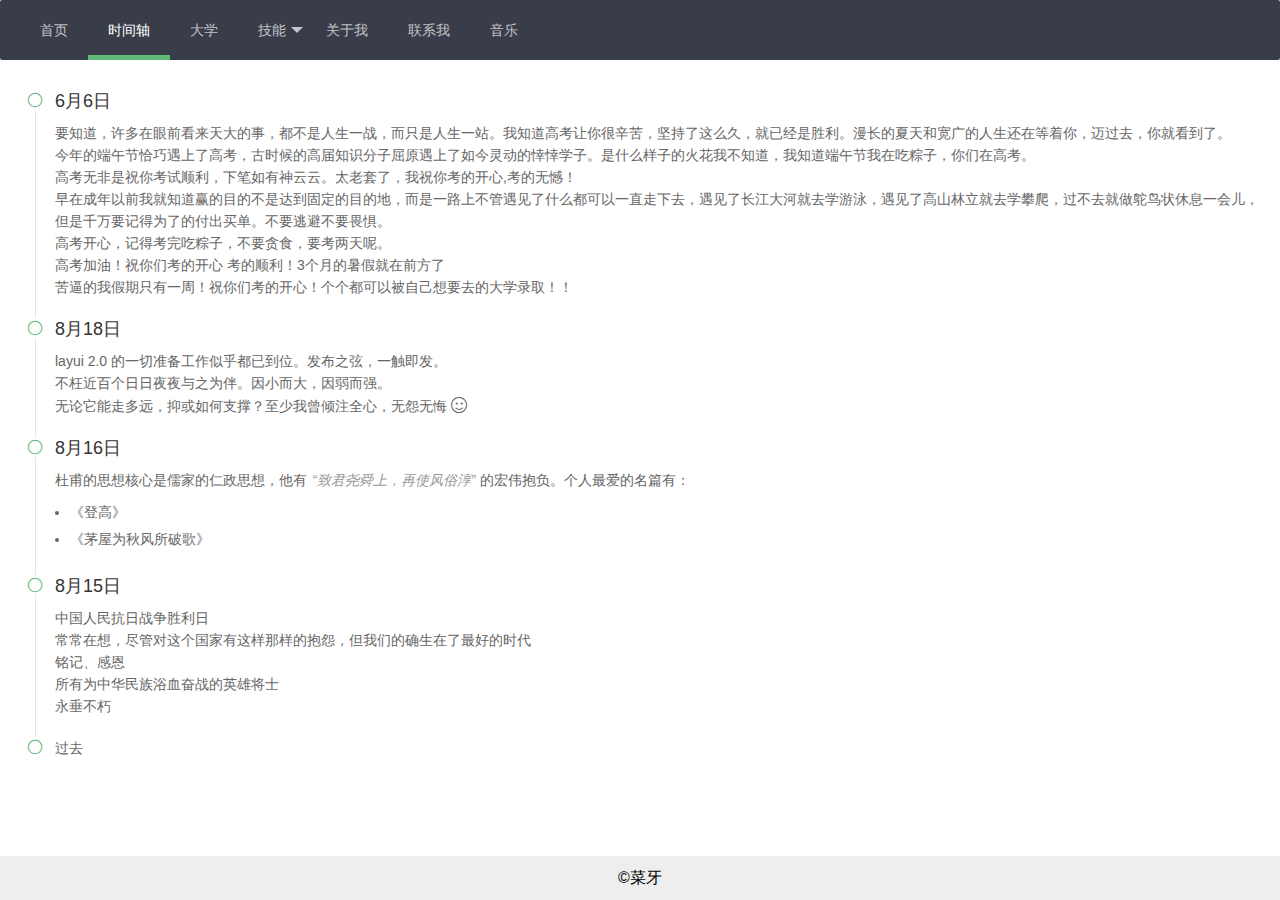
==== commit bb251302: "更换html代码" ====
--- a/about.html
+++ b/about.html
@@ -30,22 +30,22 @@
       <li class="layui-timeline-item">
         <i class="layui-icon layui-timeline-axis"></i>
         <div class="layui-timeline-content layui-text">
-          <h3 class="layui-timeline-title">5月16日</h3>
+          <h3 class="layui-timeline-title">6月6日</h3>
           <p>
-            广西中华职业教育社调研组到学院调研
+
+            要知道，许多在眼前看来天大的事，都不是人生一战，而只是人生一站。我知道高考让你很辛苦，坚持了这么久，就已经是胜利。漫长的夏天和宽广的人生还在等着你，迈过去，你就看到了。 <br>
+
+            今年的端午节恰巧遇上了高考，古时候的高届知识分子屈原遇上了如今灵动的悻悻学子。是什么样子的火花我不知道，我知道端午节我在吃粽子，你们在高考。<br>
+
+            高考无非是祝你考试顺利，下笔如有神云云。太老套了，我祝你考的开心,考的无憾！<br>
+
+            早在成年以前我就知道赢的目的不是达到固定的目的地，而是一路上不管遇见了什么都可以一直走下去，遇见了长江大河就去学游泳，遇见了高山林立就去学攀爬，过不去就做鸵鸟状休息一会儿，但是千万要记得为了的付出买单。不要逃避不要畏惧。
             <br>
+
+            高考开心，记得考完吃粽子，不要贪食，要考两天呢。 <br>
+            高考加油！祝你们考的开心 考的顺利！3个月的暑假就在前方了 <br>
+            苦逼的我假期只有一周！祝你们考的开心！个个都可以被自己想要去的大学录取！！
           </p>
-      <li class="layui-timeline-item">
-        <i class="layui-icon layui-timeline-axis"></i>
-        <div class="layui-timeline-content layui-text">
-          <h3 class="layui-timeline-title">4月30日</h3>
-          <p>
-            电子工程与智能化学院组织师生观看学习 “纪念五四运动100周年”
-            <br>4月30日上午10：30，习近平主席出席纪念五四运动100周年大会并发表重要讲话，深情寄语当代青年。5月3日晚电子工程与智能化学院全体师生积极响应<br>在团结二教学楼302会议室集中观看学习“纪念五四运动100周年”大会视频。与此同时，各班学生也在教室多媒体一同观看大会视频。
-            <br>此次活动旨在弘扬五四精神，共抒爱国情怀，引导青年坚定理想信念、勇担历史重任，召唤大家把青春梦想、人生追求自觉融入“奉献青春、建设理工”的历史进程，坚定理想、拼搏实干，用青春同心共筑中国梦！ <i class="layui-icon"></i>
-          </p>
-        </div>
-      </li>
       <li class="layui-timeline-item">
       <i class="layui-icon layui-timeline-axis"></i>
       <div class="layui-timeline-content layui-text">
@@ -90,7 +90,7 @@
     </ul>  
   </div>
     <div class="layui-footer" style="text-align: center;    left: 0px; font-size: 16px">
-    © 陈乾运
+    ©菜牙
   </div>
   </div>
 <script src="./layui/layui.js"></script>
